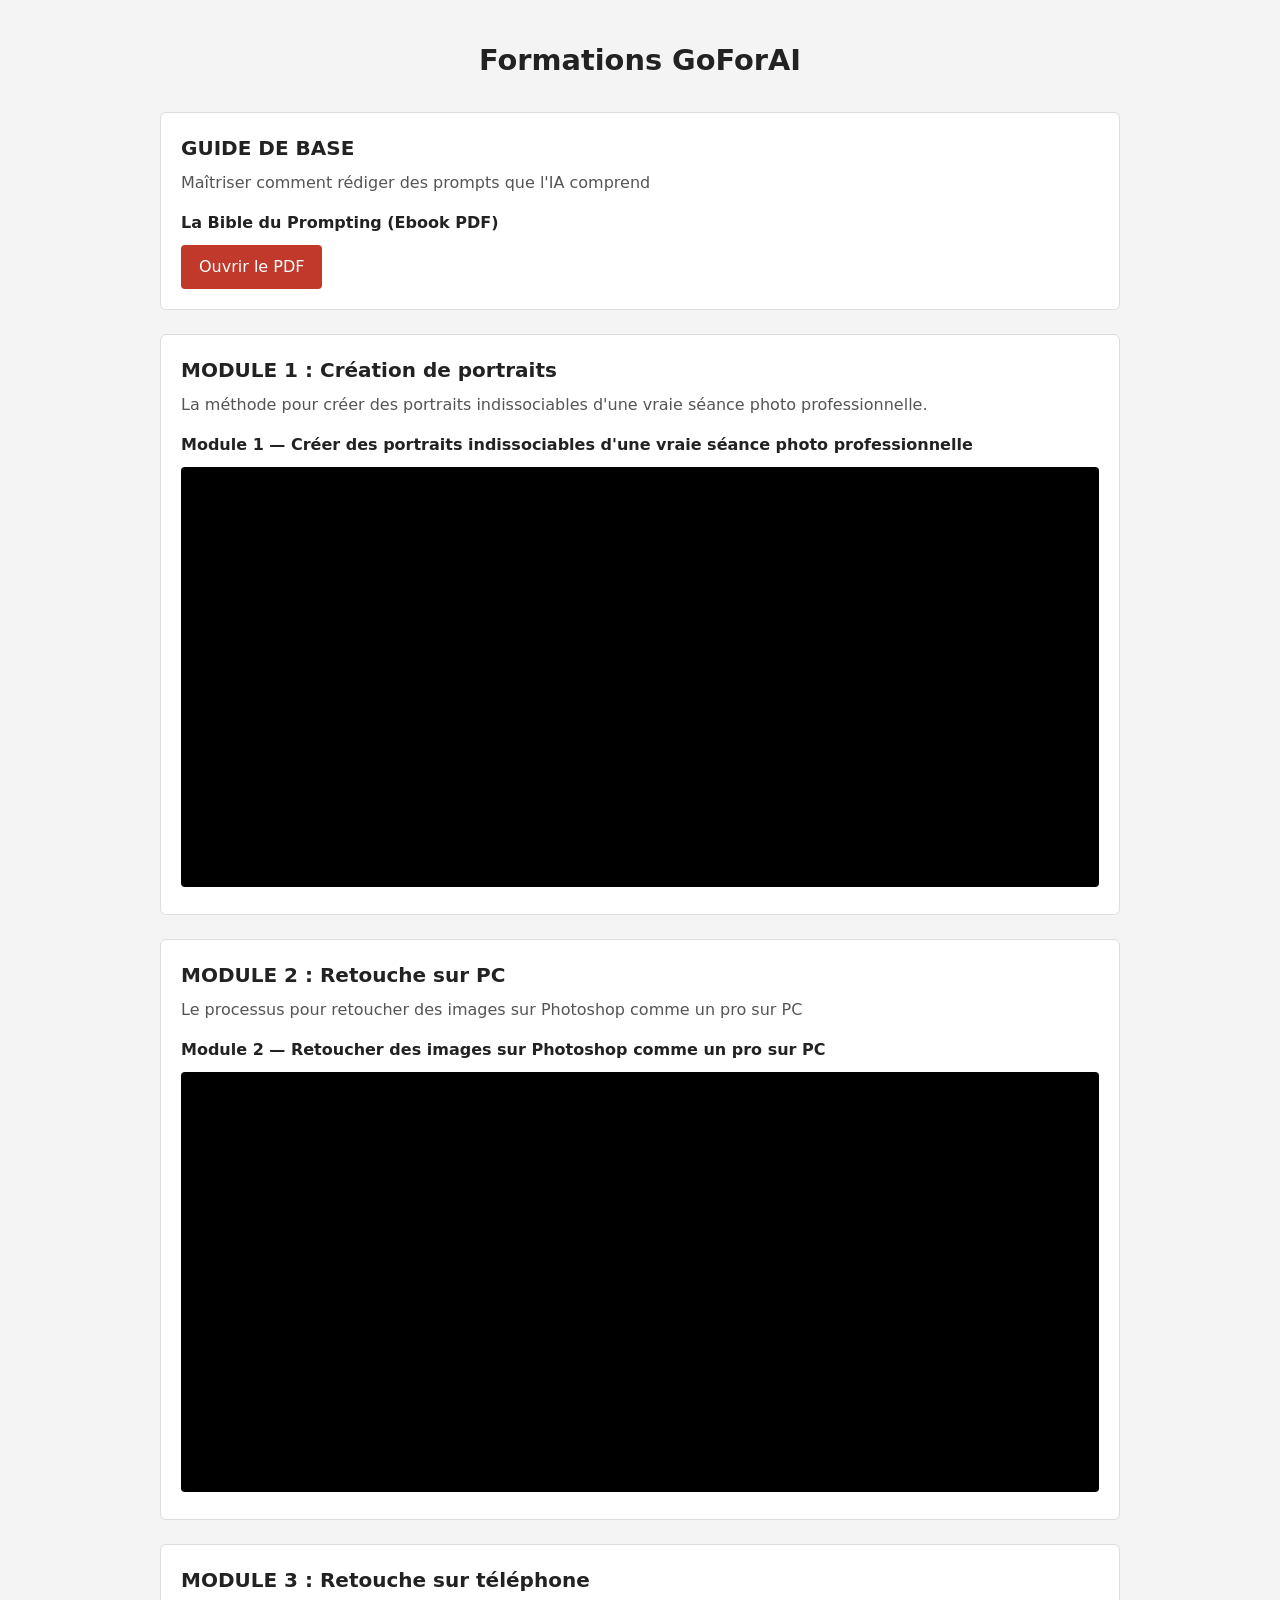
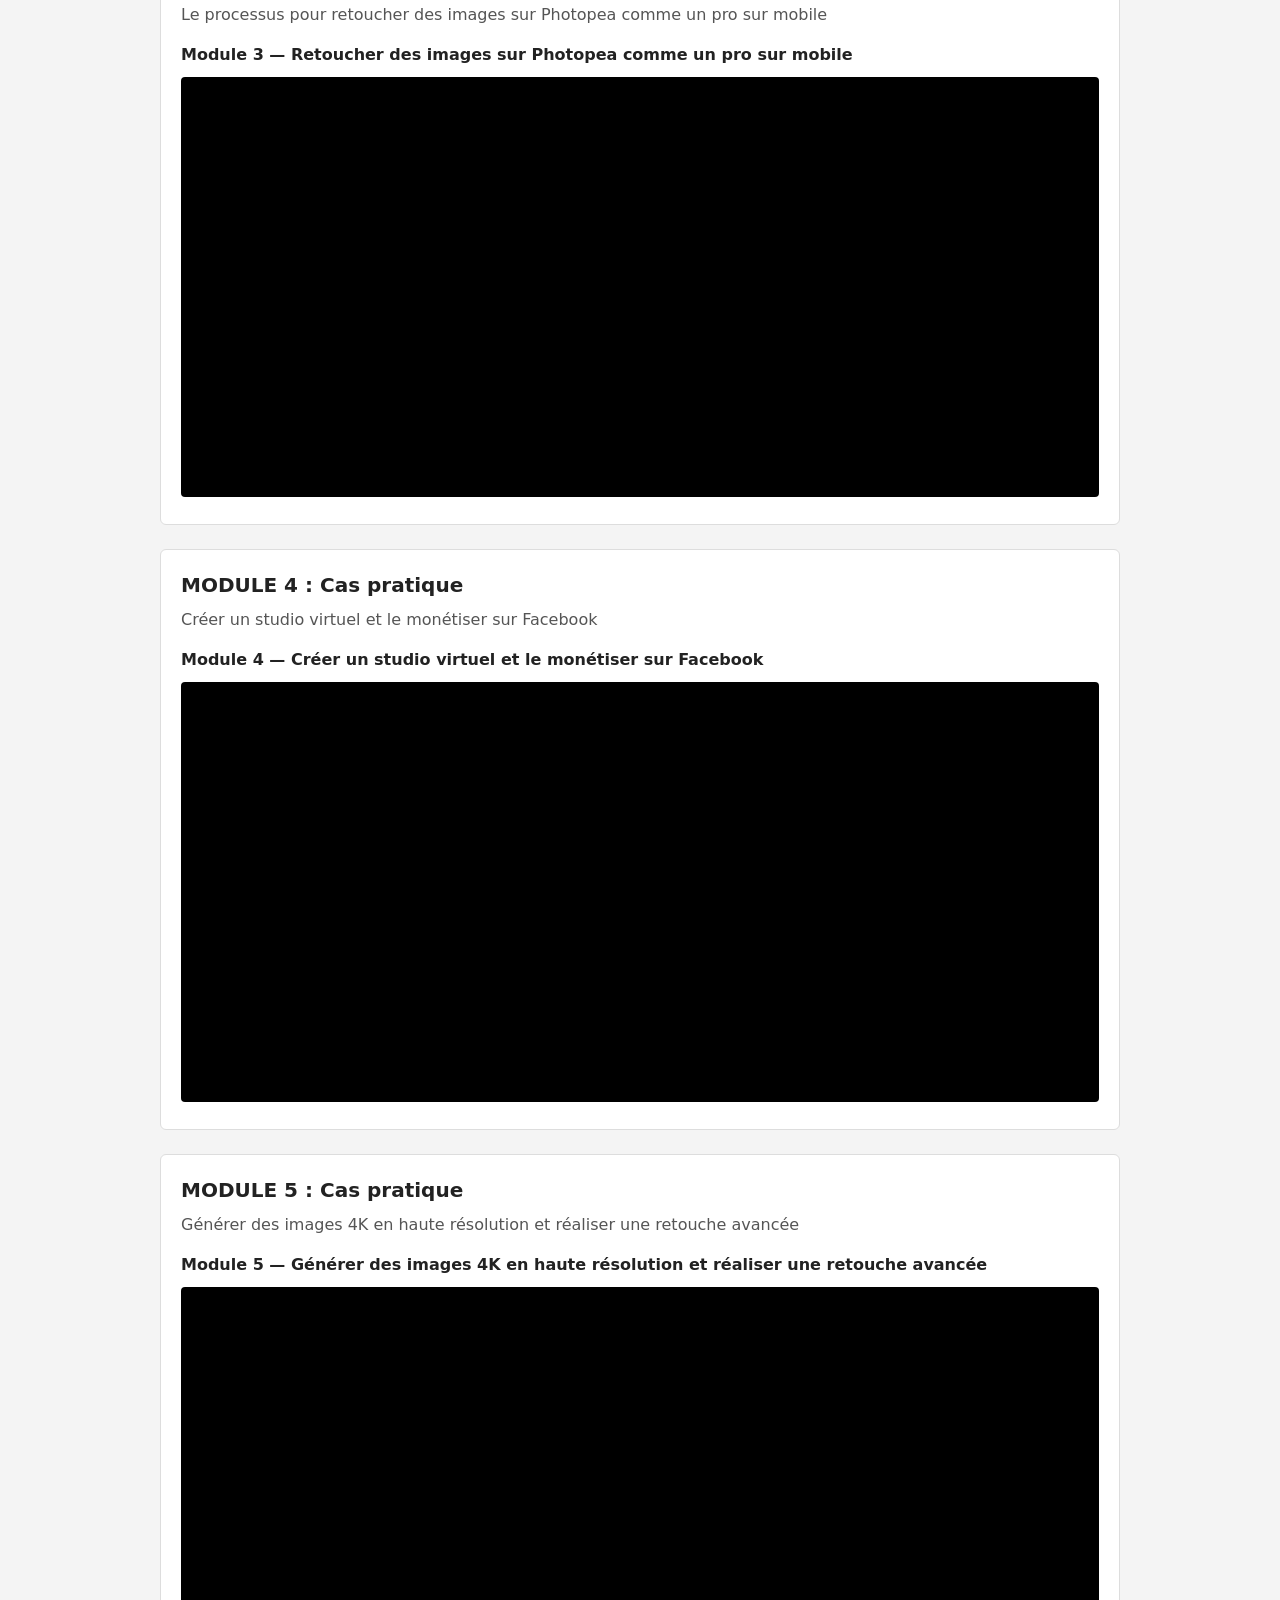
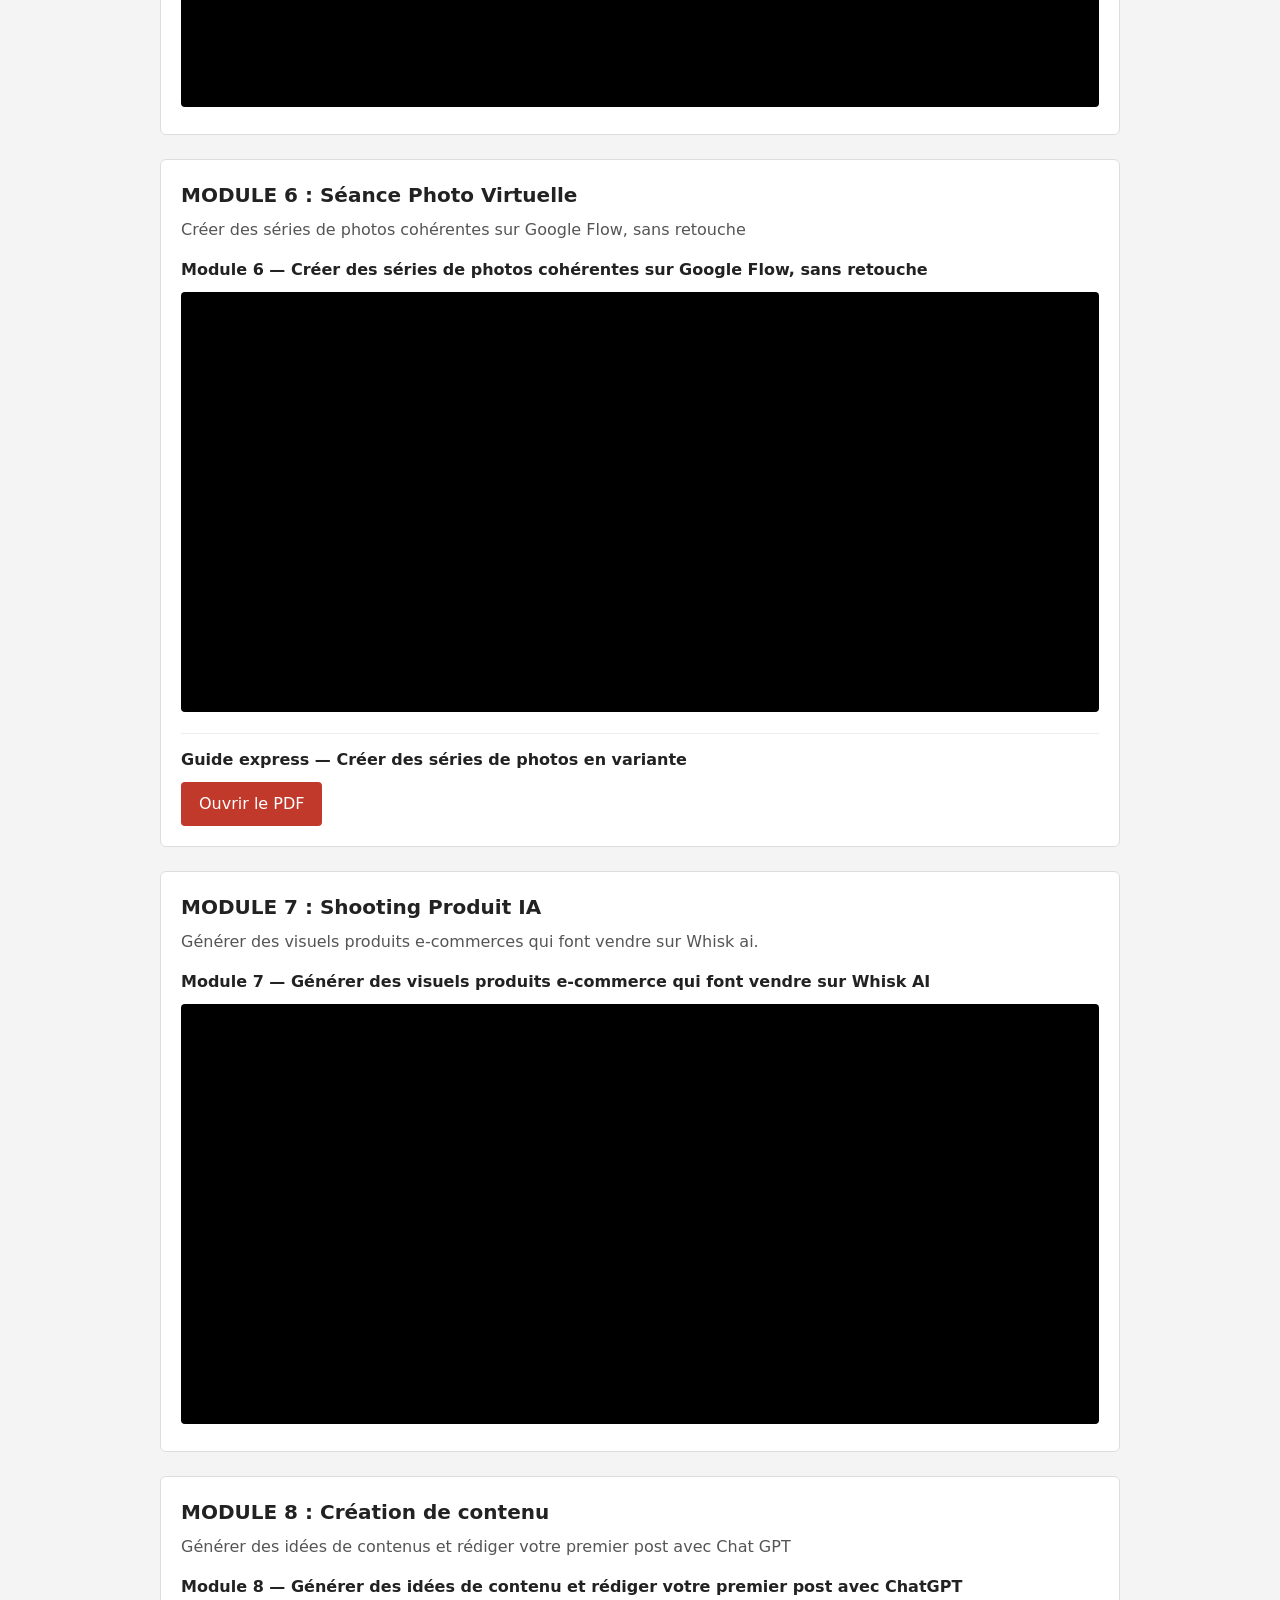
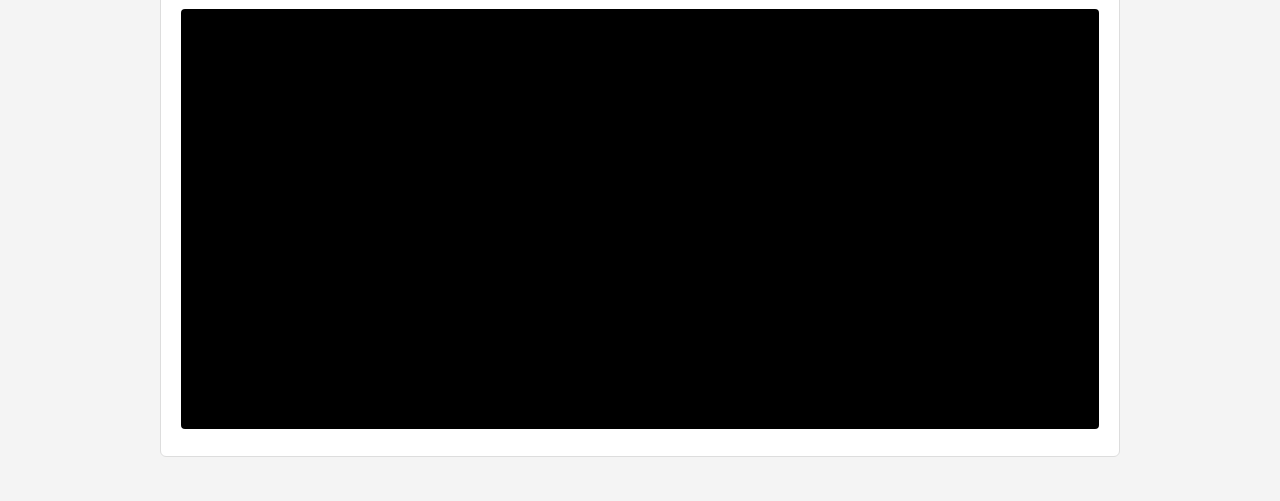
==== index.html @ 5221a7b4 "Add files via upload" ====
<!DOCTYPE html>
<html lang="fr">
<head>
<meta charset="UTF-8">
<meta name="viewport" content="width=device-width, initial-scale=1.0">
<title>Cours GoForAI</title>
<style>
  * { box-sizing: border-box; }
  body {
    font-family: system-ui, -apple-system, BlinkMacSystemFont, "Segoe UI", Roboto, sans-serif;
    margin: 0;
    padding: 20px;
    background: #f4f4f4;
    color: #222;
    line-height: 1.5;
  }
  .container {
    max-width: 960px;
    margin: 0 auto;
  }
  h1 {
    text-align: center;
    margin-bottom: 30px;
    font-size: 1.8rem;
  }
  .module {
    background: #fff;
    border: 1px solid #ddd;
    border-radius: 6px;
    padding: 20px;
    margin-bottom: 24px;
  }
  .module h2 {
    margin-top: 0;
    margin-bottom: 8px;
    font-size: 1.25rem;
  }
  .module .desc {
    margin: 0 0 16px 0;
    color: #555;
  }
  .lesson {
    margin-top: 14px;
    padding-top: 14px;
    border-top: 1px solid #eee;
  }
  .lesson:first-of-type {
    border-top: none;
    padding-top: 0;
  }
  .lesson h3 {
    margin: 0 0 10px 0;
    font-size: 1rem;
    font-weight: 600;
  }
  iframe {
    width: 100%;
    height: 420px;
    border: none;
    border-radius: 4px;
    background: #000;
  }
  .pdf-link {
    display: inline-block;
    padding: 10px 18px;
    background: #c0392b;
    color: #fff;
    text-decoration: none;
    border-radius: 4px;
    font-weight: 500;
  }
  .pdf-link:hover {
    background: #a93226;
  }
</style>
</head>
<body>
<div class="container">
  <h1>Formations GoForAI</h1>
  <div id="app"></div>
</div>

<script>
const courses = [
  {
    "id": "ceb90efb-3a1a-47f9-b179-9455ff0bb857",
    "title": "GUIDE DE BASE",
    "description": "Maîtriser comment rédiger des prompts que l'IA comprend",
    "sort_order": 0
  },
  {
    "id": "1a1c5624-4683-43e9-ab27-82794e7d44f5",
    "title": "MODULE 1 : Création de portraits",
    "description": "La méthode pour créer des portraits indissociables d'une vraie séance photo professionnelle.",
    "sort_order": 1
  },
  {
    "id": "3299e494-47d3-4320-8e5c-325a4331a9cb",
    "title": "MODULE 2 : Retouche sur PC",
    "description": "Le processus pour retoucher des images sur Photoshop comme un pro sur PC",
    "sort_order": 2
  },
  {
    "id": "10822f50-1a68-4a15-a13d-8172b0042b64",
    "title": "MODULE 3 : Retouche sur téléphone",
    "description": "Le processus pour retoucher des images sur Photopea comme un pro sur mobile",
    "sort_order": 3
  },
  {
    "id": "e3b8591a-22ec-4002-8939-e343e2d20e54",
    "title": "MODULE 4 : Cas pratique",
    "description": "Créer un studio virtuel et le monétiser sur Facebook",
    "sort_order": 4
  },
  {
    "id": "6a73b06c-f39b-4059-992a-92ae89549789",
    "title": "MODULE 5 : Cas pratique",
    "description": "Générer des images 4K en haute résolution et réaliser une retouche avancée",
    "sort_order": 5
  },
  {
    "id": "930079ec-339e-4328-821a-33355f362cbf",
    "title": "MODULE 6 : Séance Photo Virtuelle",
    "description": "Créer des séries de photos cohérentes sur Google Flow, sans retouche",
    "sort_order": 6
  },
  {
    "id": "70b46420-1536-4daf-9002-06ee754ae907",
    "title": "MODULE 7 : Shooting Produit IA",
    "description": "Générer des visuels produits e-commerces qui font vendre sur Whisk ai.",
    "sort_order": 7
  },
  {
    "id": "6206f74f-aaec-4825-b278-e92fdd3a76c0",
    "title": "MODULE 8 : Création de contenu",
    "description": "Générer des idées de contenus et rédiger votre premier post avec Chat GPT",
    "sort_order": 8
  }
];

const lessons = [
  {
    "course_id": "ceb90efb-3a1a-47f9-b179-9455ff0bb857",
    "title": "La Bible du Prompting (Ebook PDF)",
    "description": "Maîtrise comment rédiger des prompts que l'IA comprend. Télécharge le guide complet au format PDF.",
    "lesson_type": "pdf",
    "video_id": null,
    "sort_order": 0,
    "local_pdf": "downloads_goforai/GUIDE_DE_BASE/01_LA_BIBLE_DU_PROMPTING.pdf"
  },
  {
    "course_id": "1a1c5624-4683-43e9-ab27-82794e7d44f5",
    "title": "Module 1 — Créer des portraits indissociables d'une vraie séance photo professionnelle",
    "lesson_type": "video",
    "video_id": "8d7qu0rOgjk",
    "sort_order": 0
  },
  {
    "course_id": "3299e494-47d3-4320-8e5c-325a4331a9cb",
    "title": "Module 2 — Retoucher des images sur Photoshop comme un pro sur PC",
    "lesson_type": "video",
    "video_id": "7-gQwJZDDeM",
    "sort_order": 0
  },
  {
    "course_id": "10822f50-1a68-4a15-a13d-8172b0042b64",
    "title": "Module 3 — Retoucher des images sur Photopea comme un pro sur mobile",
    "lesson_type": "video",
    "video_id": "-bOVTbofiBI",
    "sort_order": 0
  },
  {
    "course_id": "e3b8591a-22ec-4002-8939-e343e2d20e54",
    "title": "Module 4 — Créer un studio virtuel et le monétiser sur Facebook",
    "lesson_type": "video",
    "video_id": "4METyVyFNyM",
    "sort_order": 0
  },
  {
    "course_id": "6a73b06c-f39b-4059-992a-92ae89549789",
    "title": "Module 5 — Générer des images 4K en haute résolution et réaliser une retouche avancée",
    "lesson_type": "video",
    "video_id": "JEpQLu4szYI",
    "sort_order": 0
  },
  {
    "course_id": "930079ec-339e-4328-821a-33355f362cbf",
    "title": "Module 6 — Créer des séries de photos cohérentes sur Google Flow, sans retouche",
    "lesson_type": "video",
    "video_id": "MVXnHnZXl04",
    "sort_order": 0
  },
  {
    "course_id": "930079ec-339e-4328-821a-33355f362cbf",
    "title": "Guide express — Créer des séries de photos en variante",
    "lesson_type": "pdf",
    "video_id": null,
    "sort_order": 1,
    "local_pdf": "downloads_goforai/MODULE_6___Séance_Photo_Virtuelle/02_guide-series-photos-variantes.pdf"
  },
  {
    "course_id": "70b46420-1536-4daf-9002-06ee754ae907",
    "title": "Module 7 — Générer des visuels produits e-commerce qui font vendre sur Whisk AI",
    "lesson_type": "video",
    "video_id": "FAxJs5TMZ-0",
    "sort_order": 0
  },
  {
    "course_id": "6206f74f-aaec-4825-b278-e92fdd3a76c0",
    "title": "Module 8 — Générer des idées de contenu et rédiger votre premier post avec ChatGPT",
    "lesson_type": "video",
    "video_id": "tJNvchHDfWQ",
    "sort_order": 0
  }
];

const app = document.getElementById('app');

courses.sort((a, b) => a.sort_order - b.sort_order).forEach(course => {
  const courseLessons = lessons
    .filter(l => l.course_id === course.id)
    .sort((a, b) => a.sort_order - b.sort_order);

  const moduleDiv = document.createElement('div');
  moduleDiv.className = 'module';

  const title = document.createElement('h2');
  title.textContent = course.title;
  moduleDiv.appendChild(title);

  const desc = document.createElement('p');
  desc.className = 'desc';
  desc.textContent = course.description;
  moduleDiv.appendChild(desc);

  courseLessons.forEach(lesson => {
    const lessonDiv = document.createElement('div');
    lessonDiv.className = 'lesson';

    const lessonTitle = document.createElement('h3');
    lessonTitle.textContent = lesson.title;
    lessonDiv.appendChild(lessonTitle);

    if (lesson.lesson_type === 'video' && lesson.video_id) {
      const iframe = document.createElement('iframe');
      iframe.src = 'https://www.youtube.com/embed/' + lesson.video_id;
      iframe.setAttribute('allowfullscreen', '');
      iframe.setAttribute('loading', 'lazy');
      iframe.title = lesson.title;
      lessonDiv.appendChild(iframe);
    } else if (lesson.lesson_type === 'pdf' && lesson.local_pdf) {
      const link = document.createElement('a');
      link.className = 'pdf-link';
      link.href = encodeURI(lesson.local_pdf);
      link.textContent = 'Ouvrir le PDF';
      link.target = '_blank';
      lessonDiv.appendChild(link);
    }

    moduleDiv.appendChild(lessonDiv);
  });

  app.appendChild(moduleDiv);
});
</script>
</body>
</html>
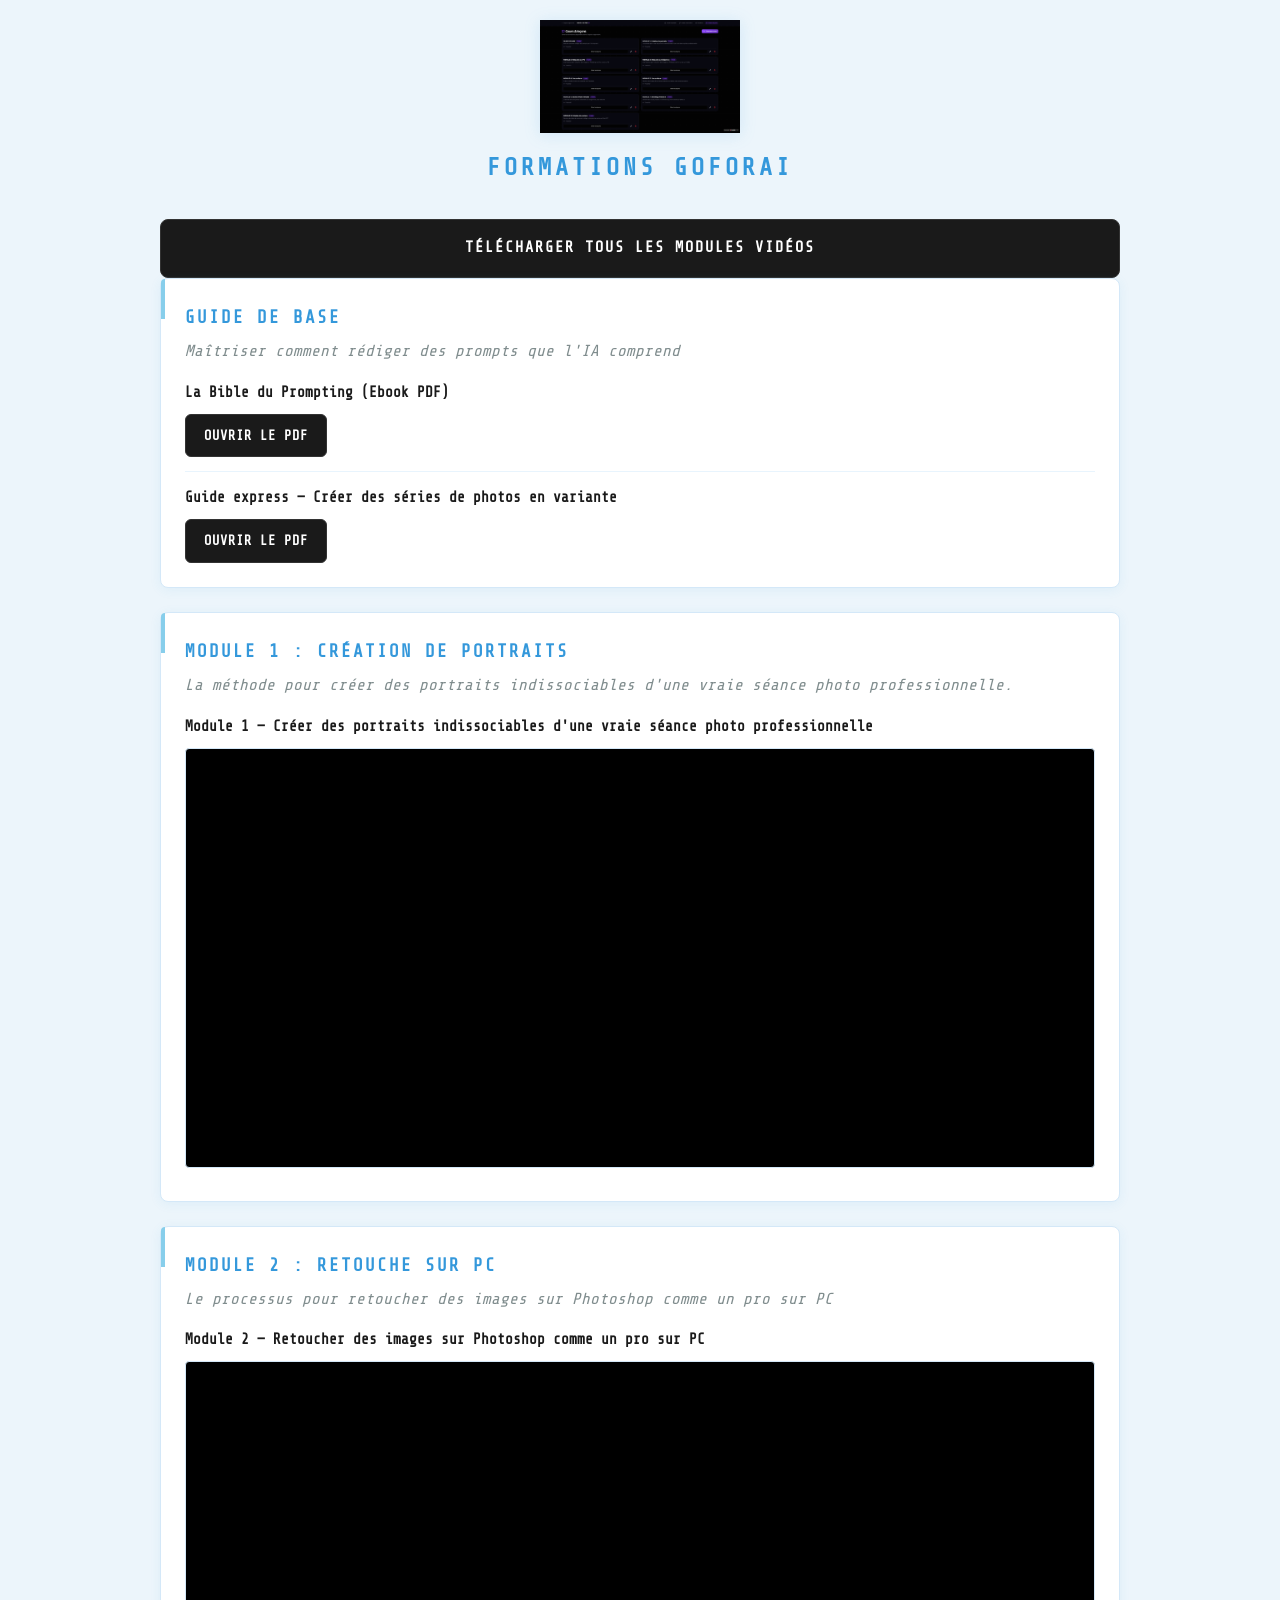
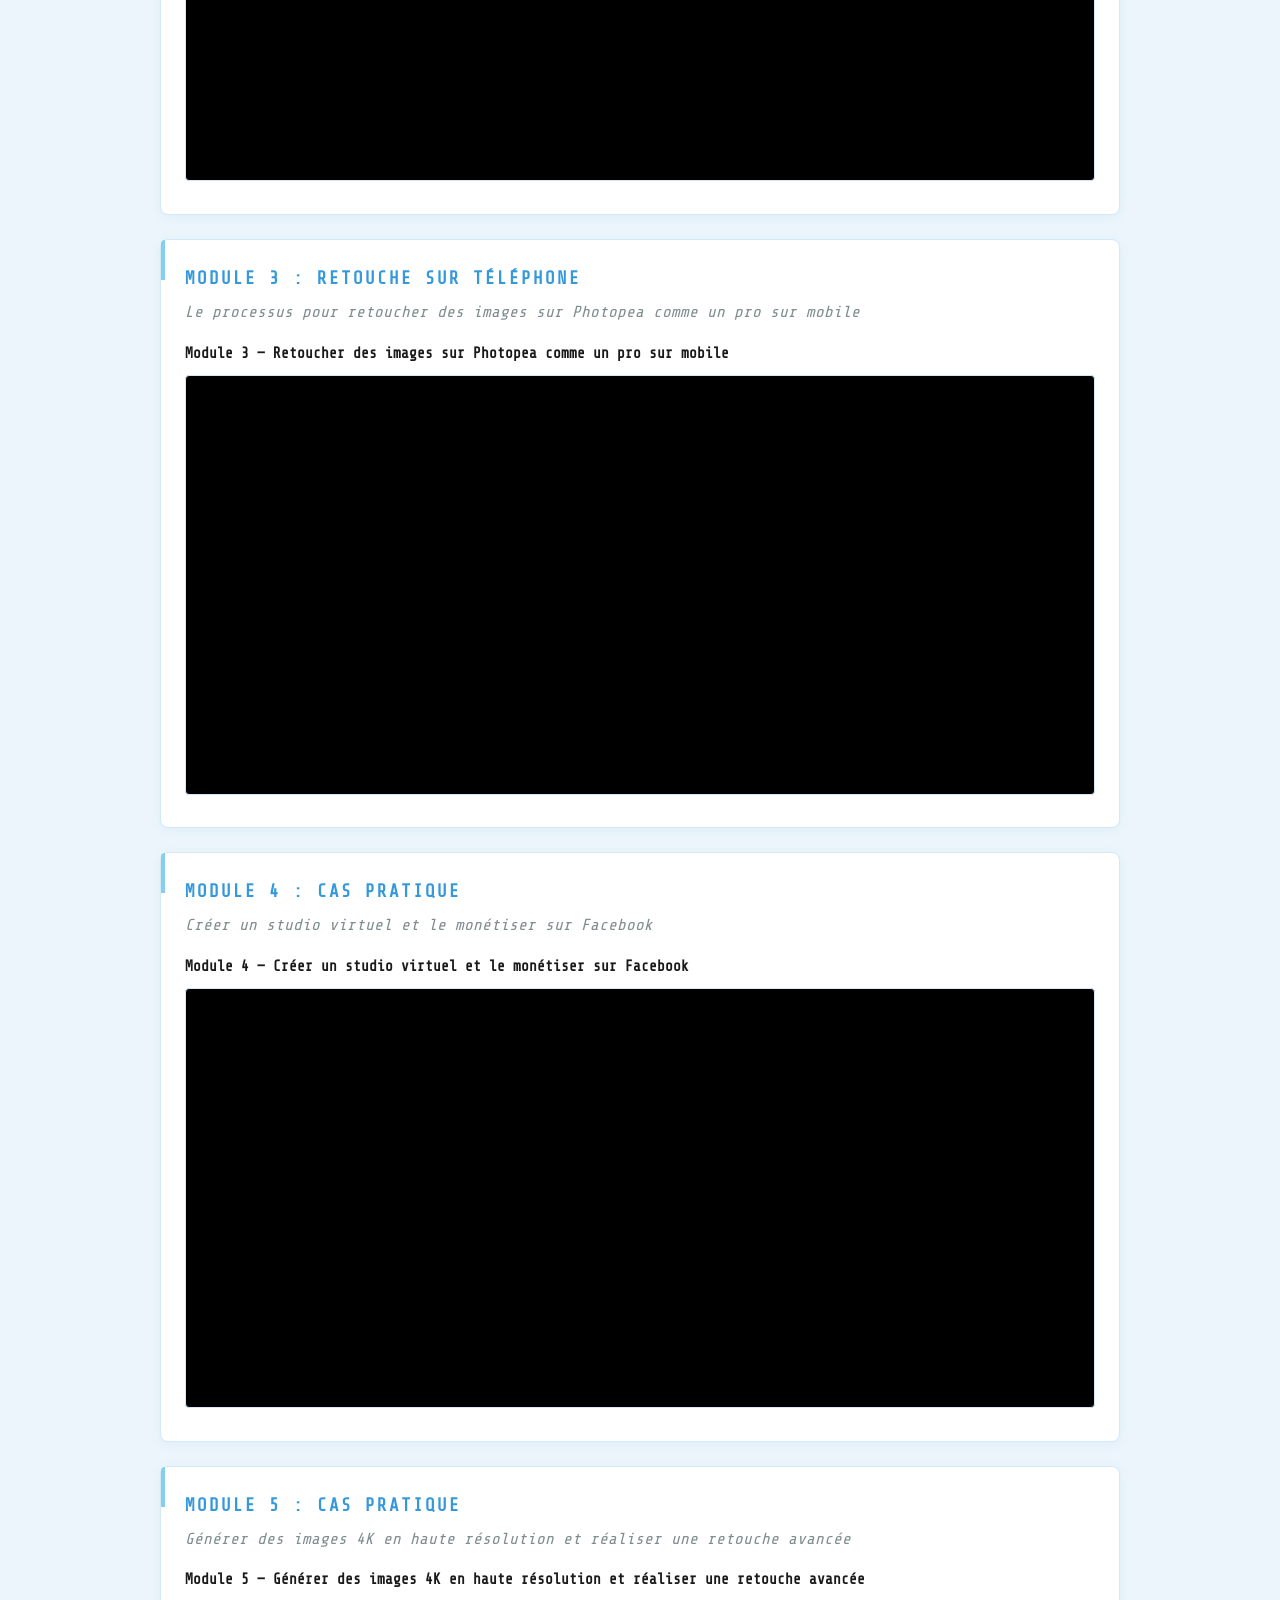
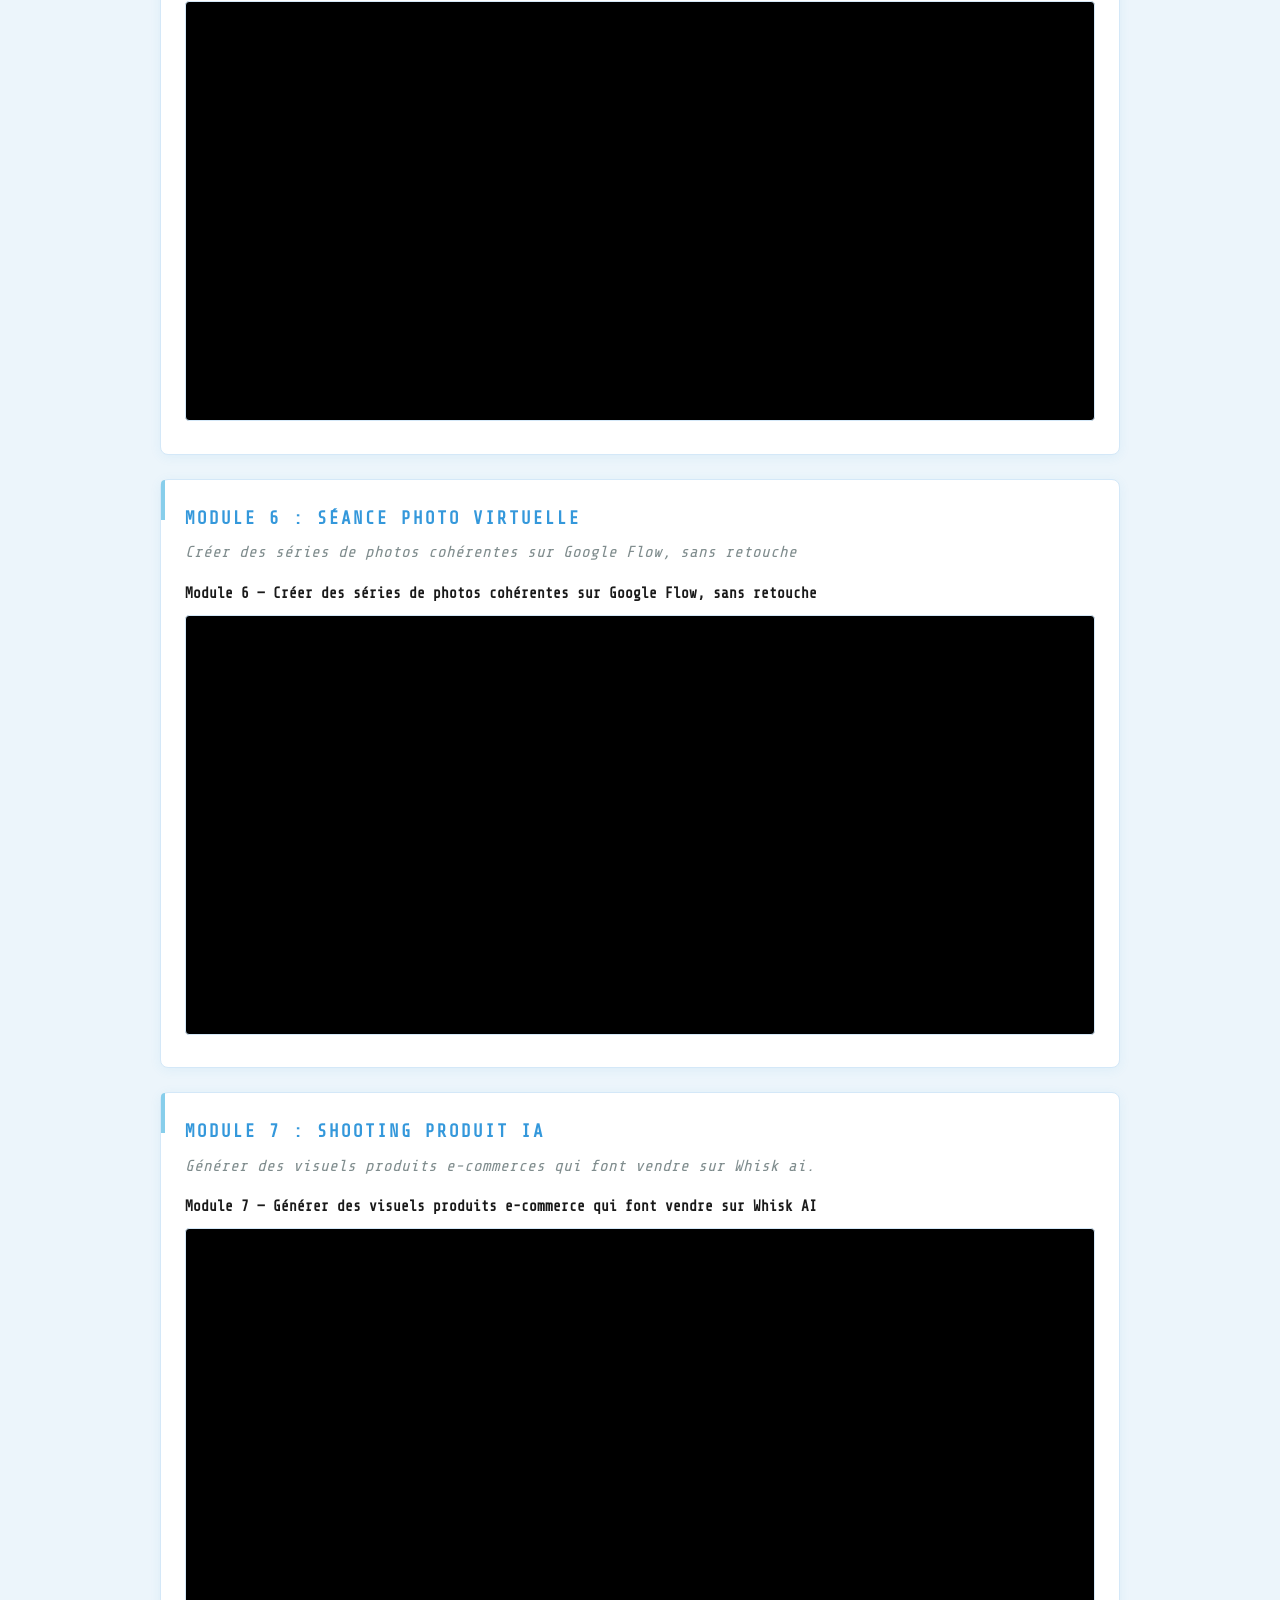
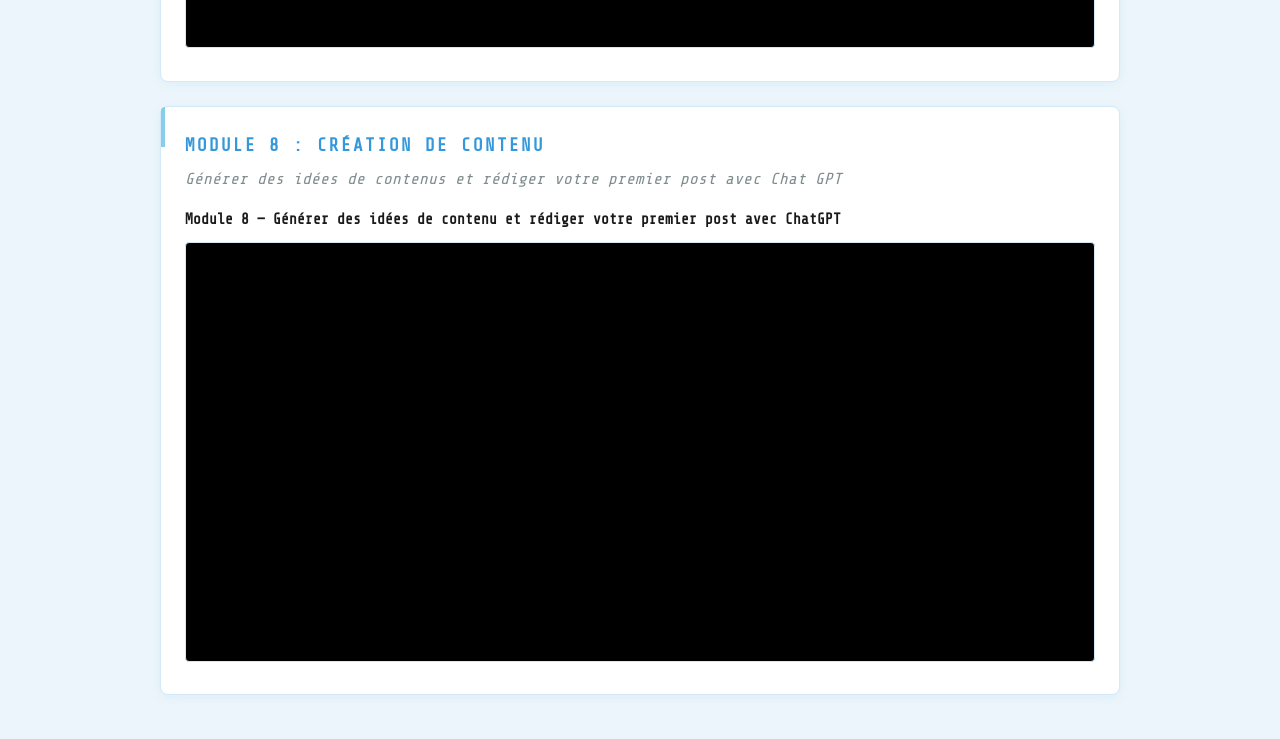
==== commit 15afb67c: "Add files via upload" ====
--- a/index.html
+++ b/index.html
@@ -5,78 +5,150 @@
 <meta name="viewport" content="width=device-width, initial-scale=1.0">
 <title>Cours GoForAI</title>
 <style>
+  @import url('https://fonts.googleapis.com/css2?family=Share+Tech+Mono&display=swap');
+
   * { box-sizing: border-box; }
+
   body {
-    font-family: system-ui, -apple-system, BlinkMacSystemFont, "Segoe UI", Roboto, sans-serif;
+    font-family: 'Share Tech Mono', 'Courier New', monospace;
     margin: 0;
     padding: 20px;
-    background: #f4f4f4;
-    color: #222;
-    line-height: 1.5;
-  }
+    background: #ecf5fb;
+    color: #2c3e50;
+    line-height: 1.6;
+  }
+
   .container {
     max-width: 960px;
     margin: 0 auto;
   }
+
+  .container > a > img {
+    filter: drop-shadow(0 2px 8px rgba(52,152,219,0.15));
+  }
+
   h1 {
     text-align: center;
     margin-bottom: 30px;
-    font-size: 1.8rem;
-  }
+    font-size: 1.5rem;
+    color: #3498db;
+    text-transform: uppercase;
+    letter-spacing: 4px;
+  }
+
   .module {
-    background: #fff;
-    border: 1px solid #ddd;
-    border-radius: 6px;
-    padding: 20px;
+    background: #ffffff;
+    border: 1px solid #d4e8f8;
+    border-radius: 8px;
+    padding: 24px;
     margin-bottom: 24px;
-  }
+    position: relative;
+    box-shadow: 0 2px 12px rgba(52,152,219,0.08);
+  }
+
+  .module::before {
+    content: '';
+    position: absolute;
+    top: 0; left: 0;
+    width: 4px; height: 40px;
+    background: #87ceeb;
+    border-radius: 4px 0 0 0;
+  }
+
   .module h2 {
     margin-top: 0;
     margin-bottom: 8px;
-    font-size: 1.25rem;
-  }
+    font-size: 1.1rem;
+    color: #3498db;
+    text-transform: uppercase;
+    letter-spacing: 2px;
+  }
+
   .module .desc {
     margin: 0 0 16px 0;
-    color: #555;
-  }
+    color: #7f8c8d;
+    font-style: italic;
+  }
+
   .lesson {
     margin-top: 14px;
     padding-top: 14px;
-    border-top: 1px solid #eee;
-  }
+    border-top: 1px solid #e8f4fd;
+  }
+
   .lesson:first-of-type {
     border-top: none;
     padding-top: 0;
   }
+
   .lesson h3 {
     margin: 0 0 10px 0;
-    font-size: 1rem;
+    font-size: 0.9rem;
     font-weight: 600;
-  }
+    color: #1a1a1a;
+  }
+
   iframe {
     width: 100%;
     height: 420px;
-    border: none;
+    border: 1px solid #d4e8f8;
     border-radius: 4px;
     background: #000;
   }
+
   .pdf-link {
     display: inline-block;
     padding: 10px 18px;
-    background: #c0392b;
-    color: #fff;
+    background: #1a1a1a;
+    color: #ffffff;
     text-decoration: none;
-    border-radius: 4px;
-    font-weight: 500;
-  }
+    border-radius: 6px;
+    font-weight: 600;
+    border: 1px solid #333;
+    transition: all 0.2s;
+    text-transform: uppercase;
+    letter-spacing: 1px;
+    font-size: 0.85rem;
+  }
+
   .pdf-link:hover {
-    background: #a93226;
+    background: #000000;
+    border-color: #555;
+    color: #ffffff;
+    box-shadow: 0 4px 14px rgba(0,0,0,0.25);
+  }
+
+  .download-all {
+    display: block;
+    text-align: center;
+    margin-top: 32px;
+    padding: 16px 24px;
+    background: #1a1a1a;
+    color: #ffffff;
+    text-decoration: none;
+    border-radius: 8px;
+    font-weight: 600;
+    font-size: 0.95rem;
+    text-transform: uppercase;
+    letter-spacing: 2px;
+    border: 1px solid #333;
+    transition: all 0.2s;
+  }
+
+  .download-all:hover {
+    background: #000000;
+    border-color: #555;
+    box-shadow: 0 4px 18px rgba(0,0,0,0.25);
   }
 </style>
 </head>
 <body>
-<div class="container">
+ <div class="container">
+  <a href="_admin_courses.png" target="_blank">
+    <img src="_admin_courses.png" alt="Admin Courses" style="max-width:200px;height:auto;display:block;margin:0 auto 10px;">
+  </a>
   <h1>Formations GoForAI</h1>
+  <a class="download-all" href="https://limewire.com/d/mJlXS#6jNm9mE14A" target="_blank">Télécharger tous les modules vidéos</a>
   <div id="app"></div>
 </div>
 
@@ -191,7 +263,7 @@
     "sort_order": 0
   },
   {
-    "course_id": "930079ec-339e-4328-821a-33355f362cbf",
+    "course_id": "ceb90efb-3a1a-47f9-b179-9455ff0bb857",
     "title": "Guide express — Créer des séries de photos en variante",
     "lesson_type": "pdf",
     "video_id": null,
